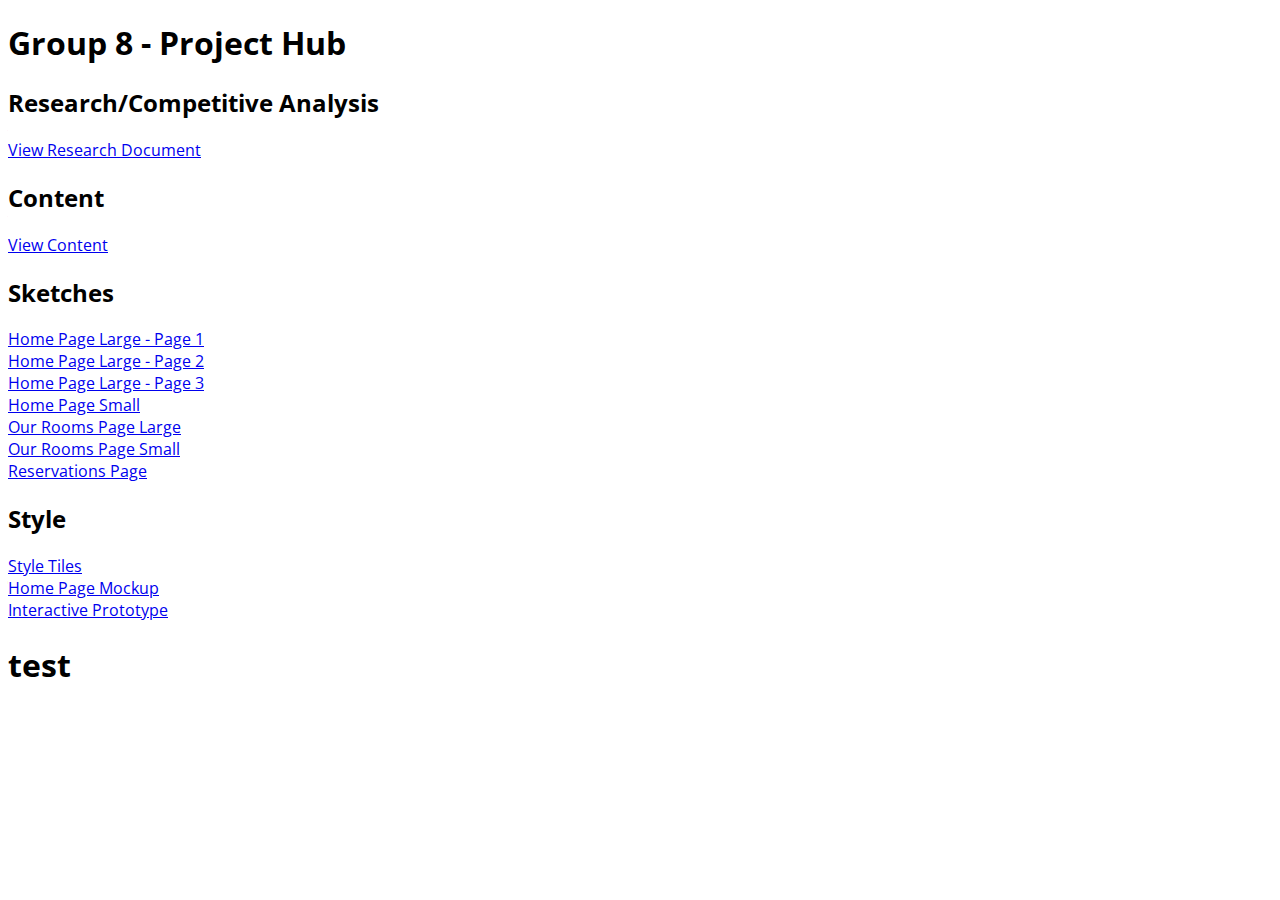
==== index.html @ a931b568 "Added a test tag" ====
<!DOCTYPE html>
<html>
  <head>
    <meta charset="utf-8">
    <link href="https://fonts.googleapis.com/css?family=Open+Sans" rel="stylesheet">
    <title>Group 8 - Project Hub</title>
    <style>
      * {
        font-family: 'Open Sans', sans-serif;
      }
    </style>
  </head>
  <body>
    <h1>Group 8 - Project Hub</h1>
    <h2>Research/Competitive Analysis</h2>
      <a href = "research/report.pdf">View Research Document</a>
    <h2>Content</h2>
      <a href = "https://drive.google.com/drive/folders/0B595Z5w-YJidTUJBSnJ3Mks5OFE?usp=sharing">View Content</a>
    <h2>Sketches</h2>
      <a href = "sketches/homelargepage1.jpeg">Home Page Large - Page 1</a><br />
      <a href = "sketches/homelargepage2.jpeg">Home Page Large - Page 2</a><br />
      <a href = "sketches/homelargepage3.jpeg">Home Page Large - Page 3</a><br />
      <a href = "sketches/homesmall.jpeg">Home Page Small</a><br />
      <a href = "sketches/ourroomslarge.jpeg">Our Rooms Page Large</a><br />
      <a href = "sketches/ourroomssmall.jpeg">Our Rooms Page Small</a><br />
      <a href = "sketches/reservations.jpeg">Reservations Page</a>
    <h2>Style</h2>
      <a href = "style/buckeye.pdf">Style Tiles</a><br />
      <a href = "style/home.pdf">Home Page Mockup</a><br />
      <a href = "style/prototype/prototype.html">Interactive Prototype</a>
    <h1>test</h1>
  </body>
</html>
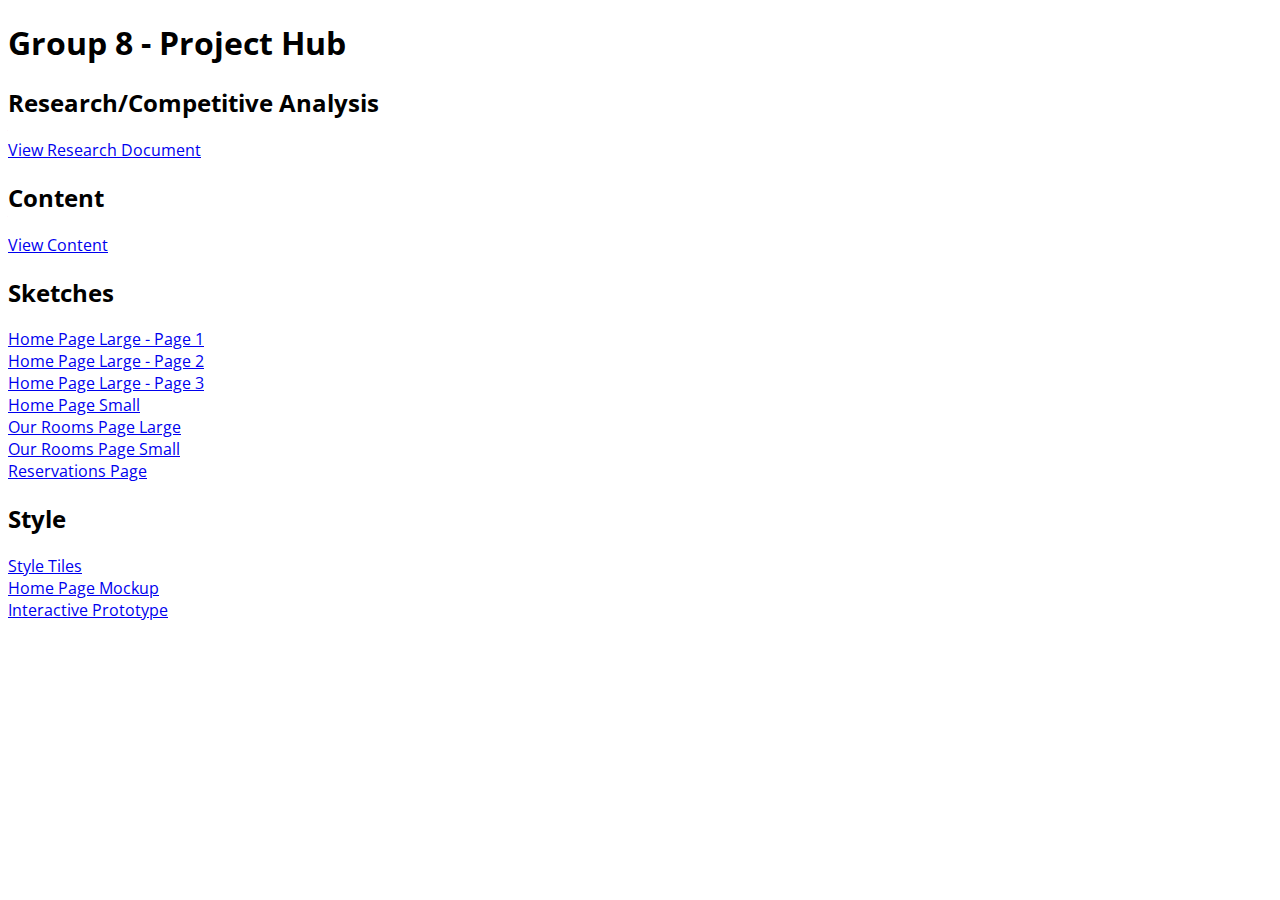
==== commit 973d7d52: "Removed test and reuploaded pdf files" ====
--- a/index.html
+++ b/index.html
@@ -28,6 +28,5 @@
       <a href = "style/buckeye.pdf">Style Tiles</a><br />
       <a href = "style/home.pdf">Home Page Mockup</a><br />
       <a href = "style/prototype/prototype.html">Interactive Prototype</a>
-    <h1>test</h1>
   </body>
 </html>
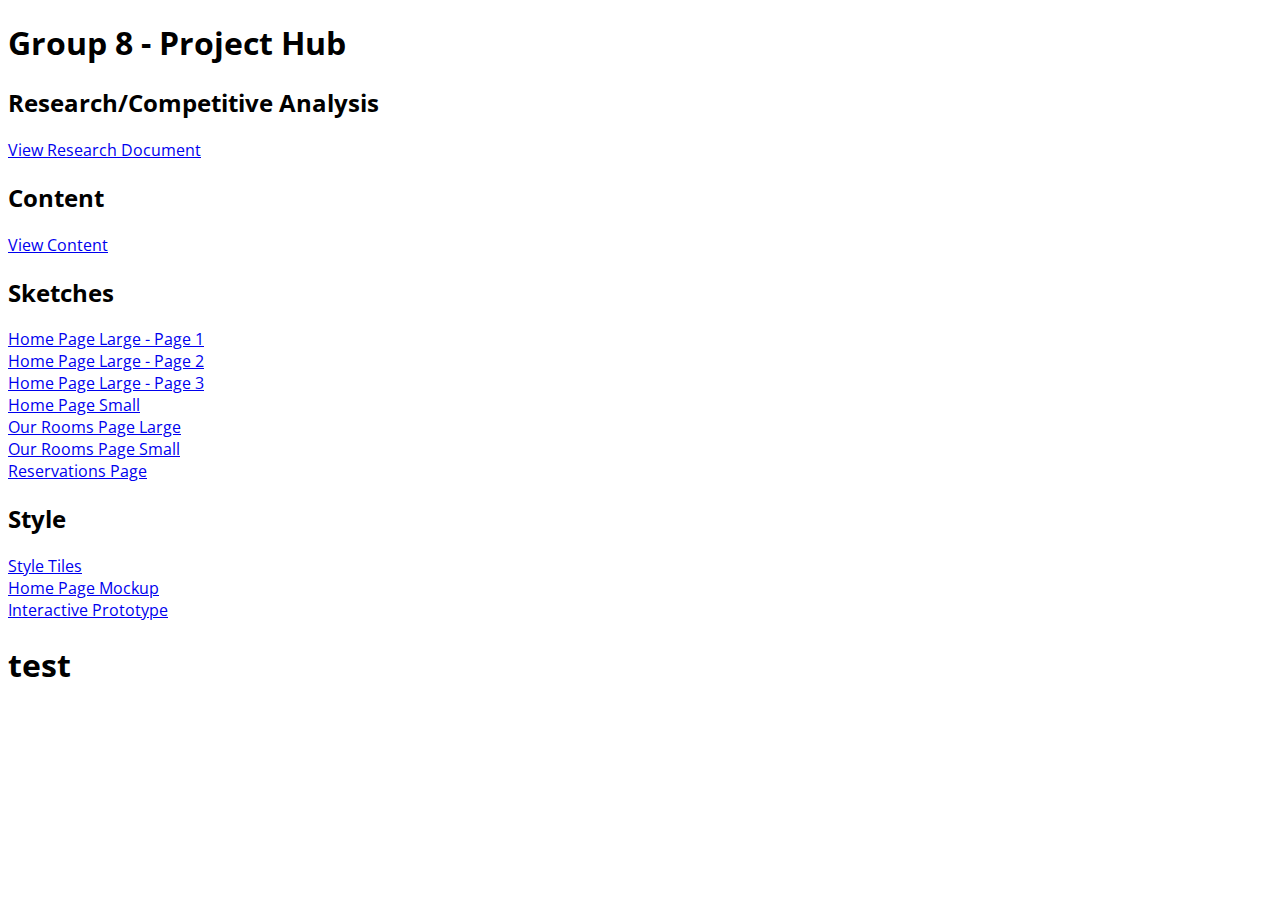
==== commit 8658810b: "Added test tag to know when the push was successful" ====
--- a/index.html
+++ b/index.html
@@ -25,8 +25,9 @@
       <a href = "sketches/ourroomssmall.jpeg">Our Rooms Page Small</a><br />
       <a href = "sketches/reservations.jpeg">Reservations Page</a>
     <h2>Style</h2>
-      <a href = "style/buckeye.pdf">Style Tiles</a><br />
-      <a href = "style/home.pdf">Home Page Mockup</a><br />
+      <a href = "style/styles/buckeye.pdf">Style Tiles</a><br />
+      <a href = "style/styles/home.pdf">Home Page Mockup</a><br />
       <a href = "style/prototype/prototype.html">Interactive Prototype</a>
+      <h1>test</h1>
   </body>
 </html>
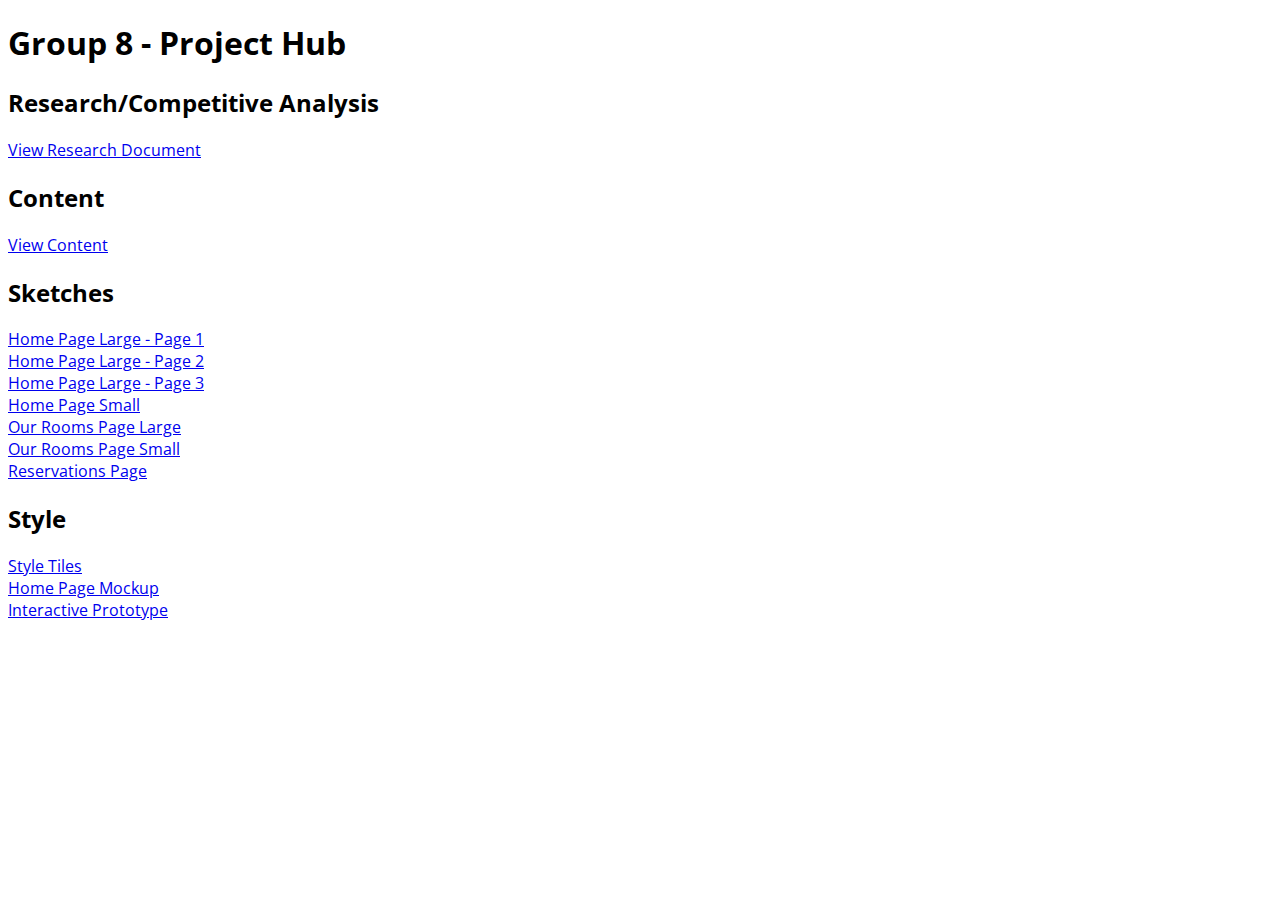
==== commit cfeadfcd: "Edited buckeye PDF and removed test heading" ====
--- a/index.html
+++ b/index.html
@@ -28,6 +28,5 @@
       <a href = "style/styles/buckeye.pdf">Style Tiles</a><br />
       <a href = "style/styles/home.pdf">Home Page Mockup</a><br />
       <a href = "style/prototype/prototype.html">Interactive Prototype</a>
-      <h1>test</h1>
   </body>
 </html>
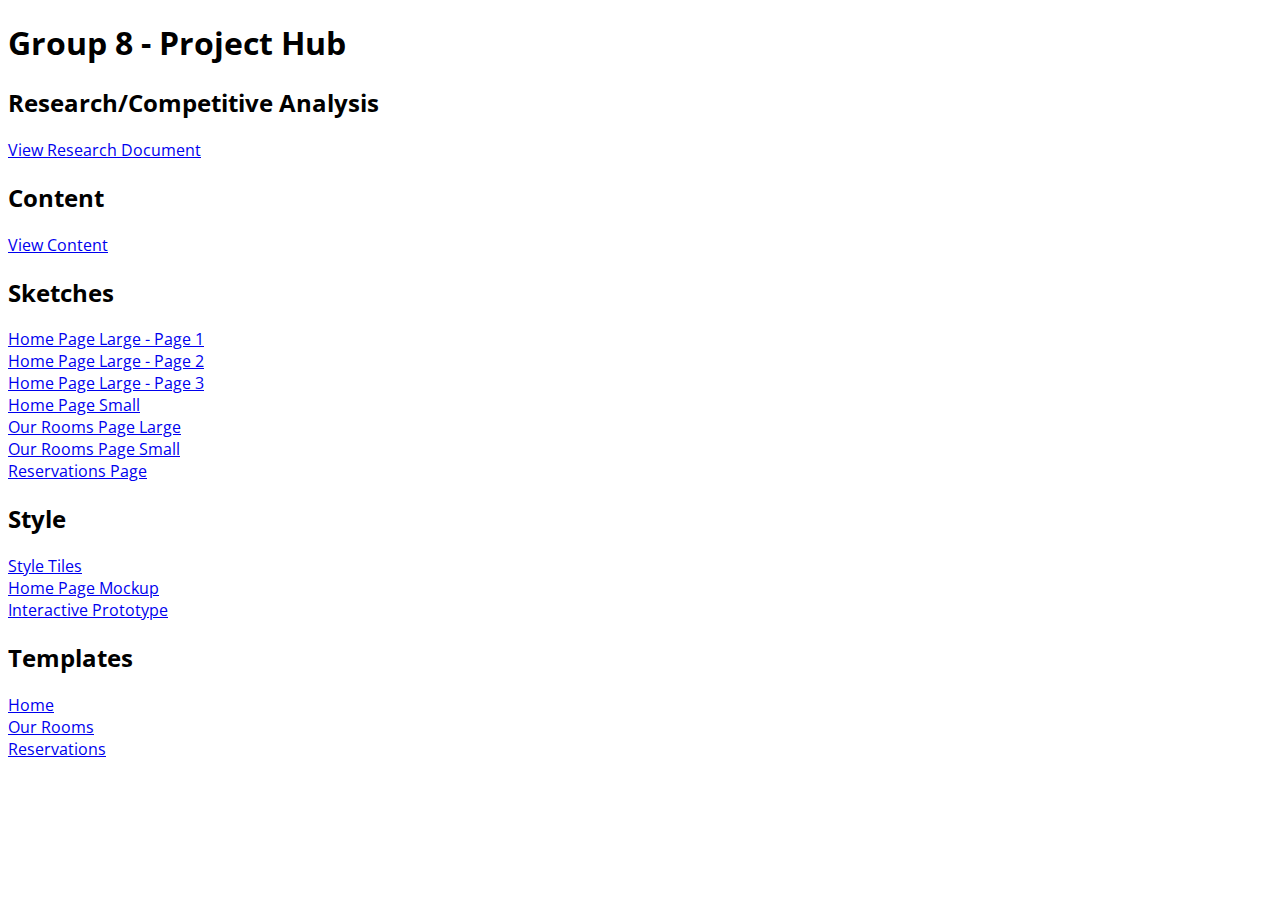
==== commit 67b76141: "Added Templates section to index page with content" ====
--- a/index.html
+++ b/index.html
@@ -28,5 +28,9 @@
       <a href = "style/styles/buckeye.pdf">Style Tiles</a><br />
       <a href = "style/styles/home.pdf">Home Page Mockup</a><br />
       <a href = "style/prototype/prototype.html">Interactive Prototype</a>
+    <h2>Templates</h2>
+      <a href = "prototype/index.html">Home</a><br />
+      <a href = "prototype/ourrooms.html">Our Rooms</a><br />
+      <a href = "prototype/reservations.html">Reservations</a>
   </body>
 </html>
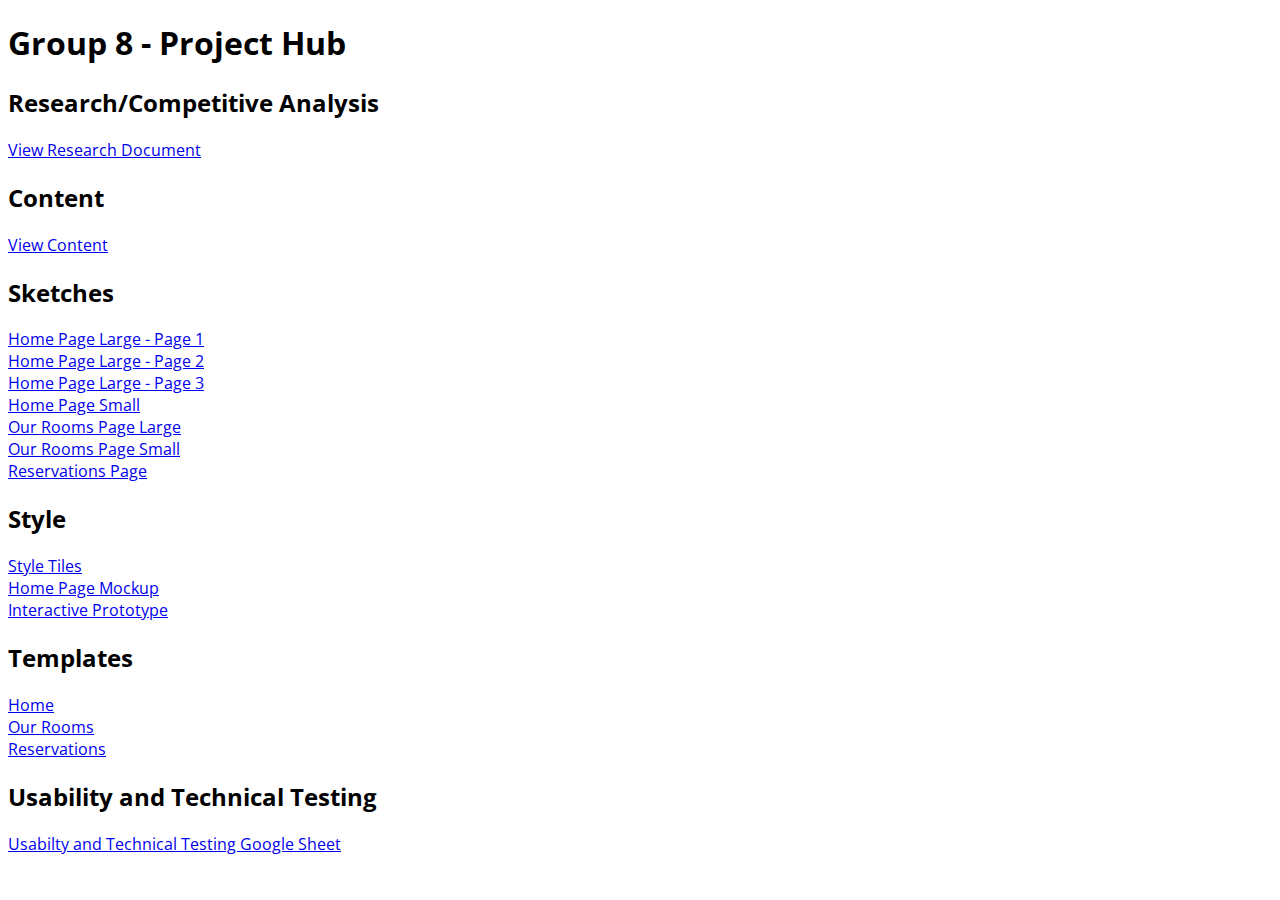
==== commit c78d7558: "Add usuability and technical testing" ====
--- a/index.html
+++ b/index.html
@@ -32,5 +32,7 @@
       <a href = "prototype/index.html">Home</a><br />
       <a href = "prototype/ourrooms.html">Our Rooms</a><br />
       <a href = "prototype/reservations.html">Reservations</a>
+    <h2>Usability and Technical Testing</h2>
+      <a href = "https://docs.google.com/spreadsheets/d/1YEScczpu5EkOsT8hRn3iBdtZXsEAxa-2wh5l9M30CF8/edit?usp=sharing">Usabilty and Technical Testing Google Sheet</a>
   </body>
 </html>
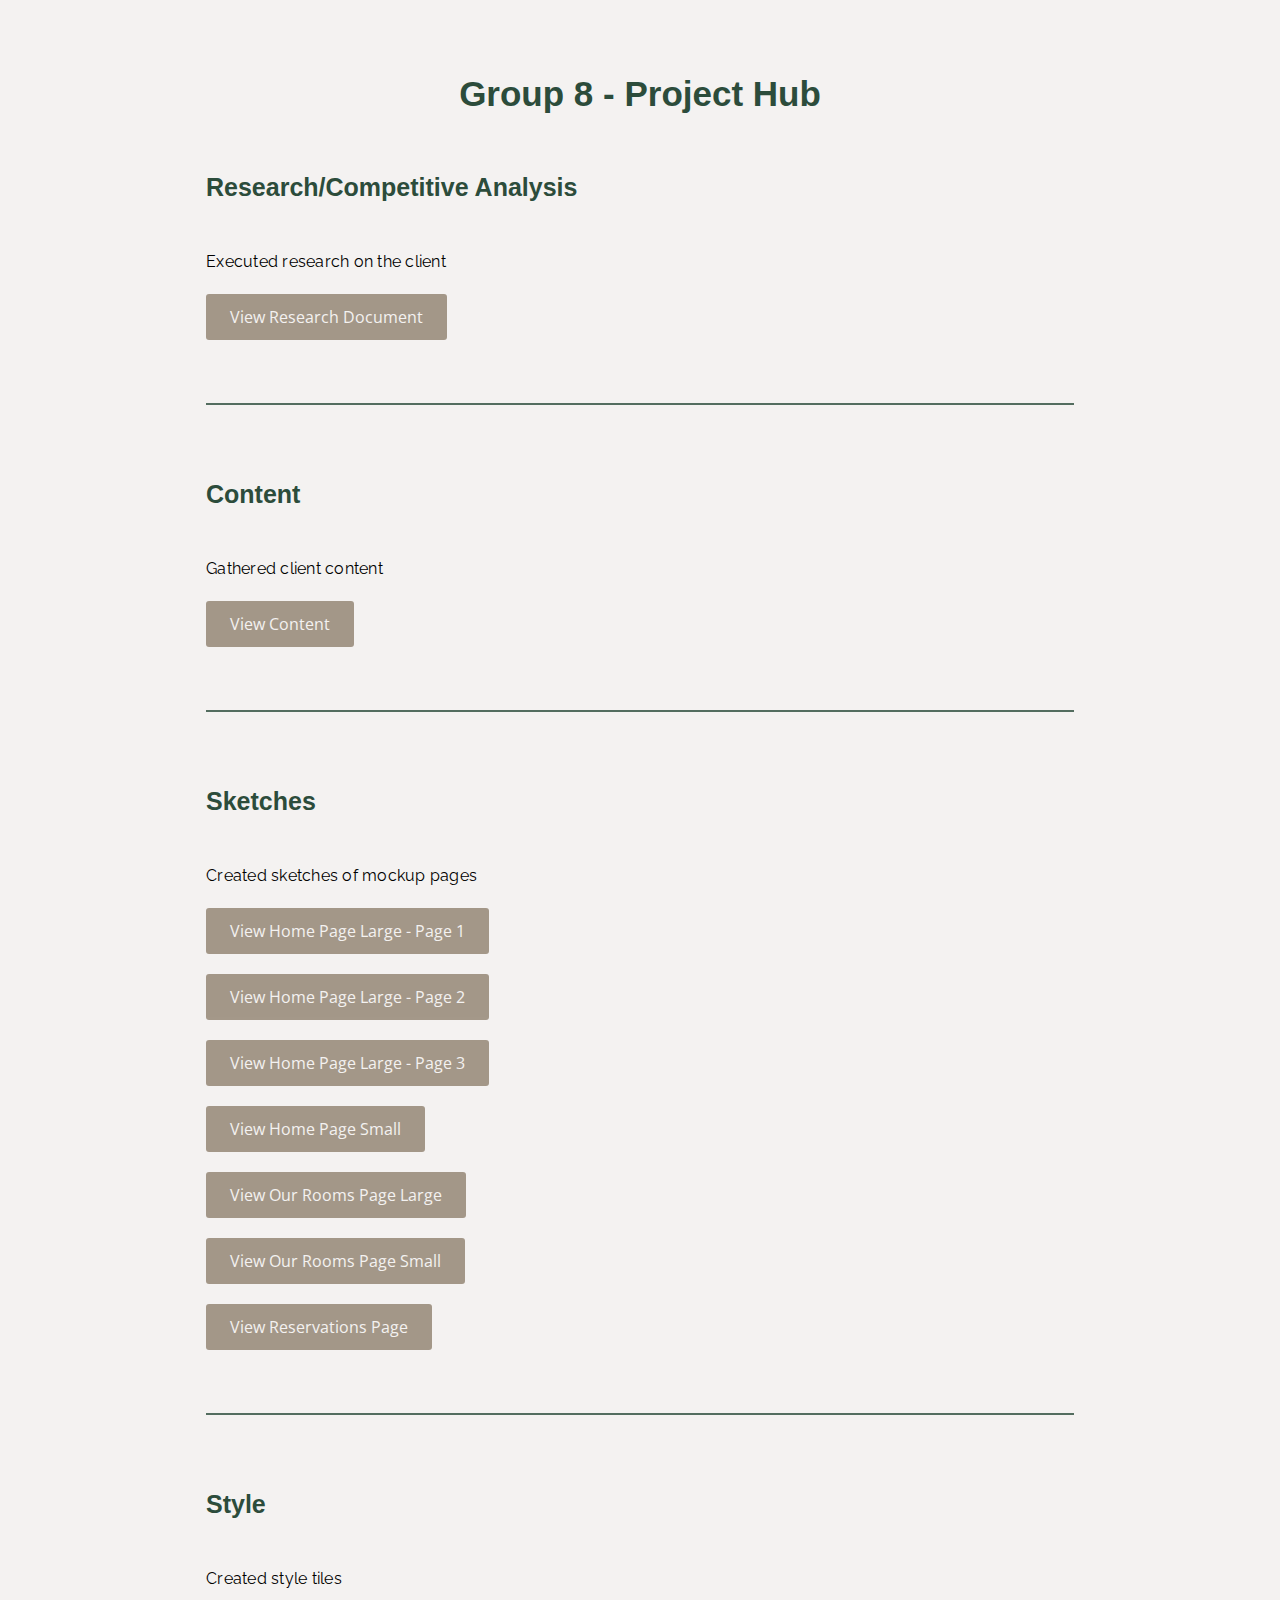
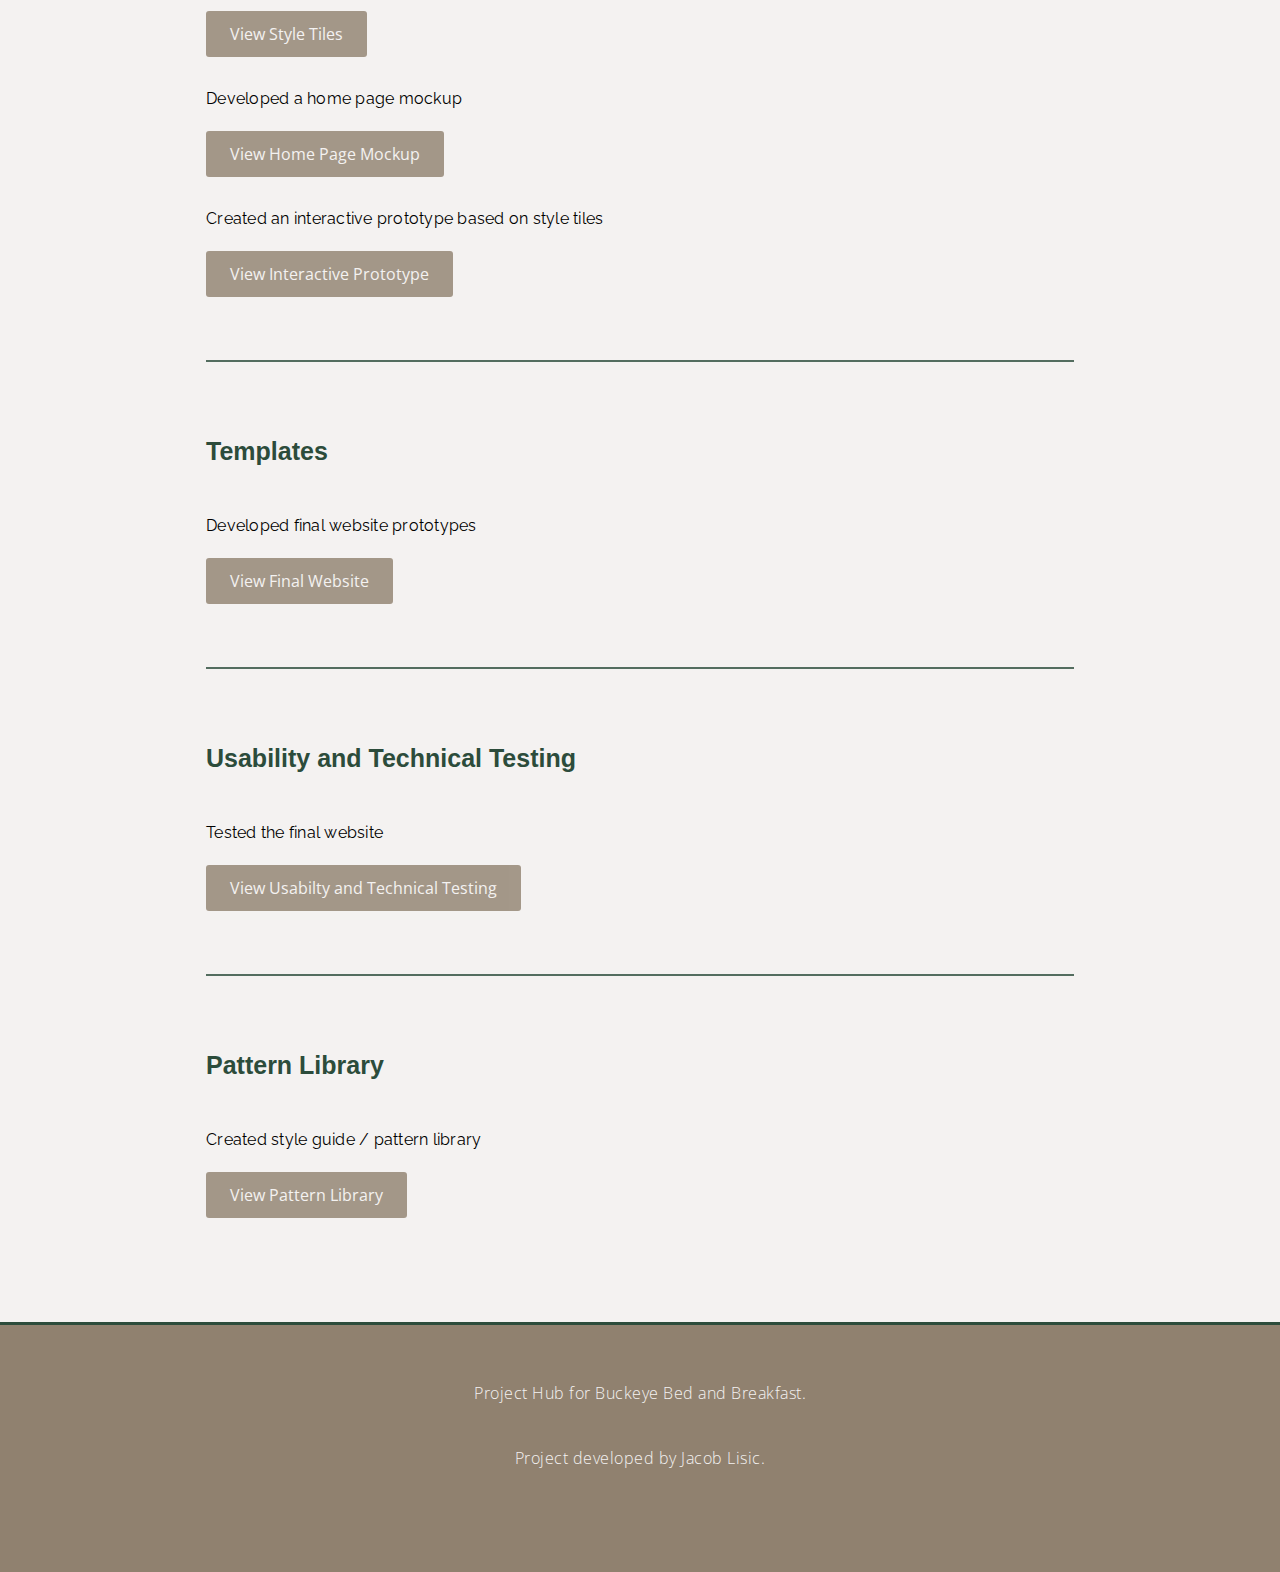
==== commit caa6ff90: "Edited CSS for project hub and created pattern library. Redefined some CSS for the final website." ====
--- a/index.html
+++ b/index.html
@@ -4,35 +4,54 @@
     <meta charset="utf-8">
     <link href="https://fonts.googleapis.com/css?family=Open+Sans" rel="stylesheet">
     <title>Group 8 - Project Hub</title>
-    <style>
-      * {
-        font-family: 'Open Sans', sans-serif;
-      }
-    </style>
   </head>
   <body>
-    <h1>Group 8 - Project Hub</h1>
-    <h2>Research/Competitive Analysis</h2>
-      <a href = "research/report.pdf">View Research Document</a>
-    <h2>Content</h2>
-      <a href = "https://drive.google.com/drive/folders/0B595Z5w-YJidTUJBSnJ3Mks5OFE?usp=sharing">View Content</a>
-    <h2>Sketches</h2>
-      <a href = "sketches/homelargepage1.jpeg">Home Page Large - Page 1</a><br />
-      <a href = "sketches/homelargepage2.jpeg">Home Page Large - Page 2</a><br />
-      <a href = "sketches/homelargepage3.jpeg">Home Page Large - Page 3</a><br />
-      <a href = "sketches/homesmall.jpeg">Home Page Small</a><br />
-      <a href = "sketches/ourroomslarge.jpeg">Our Rooms Page Large</a><br />
-      <a href = "sketches/ourroomssmall.jpeg">Our Rooms Page Small</a><br />
-      <a href = "sketches/reservations.jpeg">Reservations Page</a>
-    <h2>Style</h2>
-      <a href = "style/styles/buckeye.pdf">Style Tiles</a><br />
-      <a href = "style/styles/home.pdf">Home Page Mockup</a><br />
-      <a href = "style/prototype/prototype.html">Interactive Prototype</a>
-    <h2>Templates</h2>
-      <a href = "prototype/index.html">Home</a><br />
-      <a href = "prototype/ourrooms.html">Our Rooms</a><br />
-      <a href = "prototype/reservations.html">Reservations</a>
-    <h2>Usability and Technical Testing</h2>
-      <a href = "https://docs.google.com/spreadsheets/d/1YEScczpu5EkOsT8hRn3iBdtZXsEAxa-2wh5l9M30CF8/edit?usp=sharing">Usabilty and Technical Testing Google Sheet</a>
+    <main>
+      <div class = "narrow">
+      <h1>Group 8 - Project Hub</h1>
+        <h2>Research/Competitive Analysis</h2>
+          <label class = "labels">Executed research on the client</label>
+          <a href = "research/report.pdf">View Research Document</a>
+        <hr class = "break-line"/>
+        <h2>Content</h2>
+          <label class = "labels">Gathered client content</label>
+          <a href = "https://drive.google.com/drive/folders/0B595Z5w-YJidTUJBSnJ3Mks5OFE?usp=sharing">View Content</a>
+        <hr class = "break-line"/>
+        <h2>Sketches</h2>
+          <label class = "labels">Created sketches of mockup pages</label>
+          <a href = "sketches/homelargepage1.jpeg">View Home Page Large - Page 1</a><br /><br /><br />
+          <a href = "sketches/homelargepage2.jpeg">View Home Page Large - Page 2</a><br /><br /><br />
+          <a href = "sketches/homelargepage3.jpeg">View Home Page Large - Page 3</a><br /><br /><br />
+          <a href = "sketches/homesmall.jpeg">View Home Page Small</a><br /><br /><br />
+          <a href = "sketches/ourroomslarge.jpeg">View Our Rooms Page Large</a><br /><br /><br />
+          <a href = "sketches/ourroomssmall.jpeg">View Our Rooms Page Small</a><br /><br /><br />
+          <a href = "sketches/reservations.jpeg">View Reservations Page</a>
+        <hr class = "break-line"/>
+        <h2>Style</h2>
+          <label class = "labels">Created style tiles</label>
+          <a href = "style/styles/buckeye.pdf">View Style Tiles</a><br /><br /><br />
+          <label class = "labels">Developed a home page mockup</label>
+          <a href = "style/styles/home.pdf">View Home Page Mockup</a><br /><br /><br />
+          <label class = "labels">Created an interactive prototype based on style tiles</label>
+          <a href = "style/prototype/prototype.html">View Interactive Prototype</a>
+        <hr class = "break-line"/>
+        <h2>Templates</h2>
+          <label class = "labels">Developed final website prototypes</label>
+          <a href = "prototype/index.html">View Final Website</a>
+        <hr class = "break-line"/>
+        <h2>Usability and Technical Testing</h2>
+          <label class = "labels">Tested the final website</label>
+          <a href = "https://docs.google.com/spreadsheets/d/1YEScczpu5EkOsT8hRn3iBdtZXsEAxa-2wh5l9M30CF8/edit?usp=sharing">View Usabilty and Technical Testing</a>
+        <hr class = "break-line"/>
+        <h2>Pattern Library</h2>
+          <label class = "labels">Created style guide / pattern library</label>
+          <a href = "patterns/index.html">View Pattern Library</a>
+      </div>
+    </main>
+    <footer role="contentinfo">
+        <h4 class="footer-text">Project Hub for Buckeye Bed and Breakfast.</h4>
+        <h4 class="footer-text">Project developed by Jacob Lisic.</h4>
+    </footer>
+    <link href = "style.css" rel="stylesheet" type="text/css" media="screen" />
   </body>
 </html>
--- a/style.css
+++ b/style.css
@@ -0,0 +1,99 @@
+@import url('https://fonts.googleapis.com/css?family=Open+Sans:300i,400,600i,700|PT+Sans:400,700|Raleway:300,400,700');
+@import url(https://fonts.googleapis.com/css?family=Lato);
+
+* {
+  font-family: 'Open Sans', sans-serif;
+  background-color: #F4F2F1;
+  box-sizing: border-box;
+}
+
+body {
+  margin: 0;
+  padding: 0;
+}
+
+main {
+  display: flex;
+  justify-content: space-between;
+  flex-direction: column;
+  margin: 0 auto;
+  max-width: 900px;
+  padding: 1em;
+}
+
+h1, h2 {
+  font-family: "PT+Sans:400", sans-serif;
+  color: #2C4C3B;
+}
+
+h1 {
+  font-size: 35px;
+  text-align: center;
+  padding: 1em;
+}
+
+h2 {
+  margin-bottom: 2em;
+  font-size: 25px;
+}
+
+a {
+  padding: .75em 1.5em;
+  color: #F4F2F1;
+  background-color: #90816F;
+  border-radius: 3px;
+  text-decoration: none;
+  opacity: .8;
+  text-align: center;
+  margin-bottom: 1.5em;
+}
+
+a:hover {
+  transition: all 0.3s ease 0s;
+  background-color: #61574B;
+}
+
+a:visited {
+  text-decoration: none;
+}
+
+.break-line {
+  border: 0;
+  border-top: 2px solid #2C4C3B;
+  width: 100%;
+  margin-top: 75px;
+  margin-bottom: 75px;
+  opacity: .8;
+}
+
+.labels {
+  font-family: "Raleway", sans-serif;
+  letter-spacing: .25px;
+  color: black;
+  display: block;
+  margin-bottom: 35px;
+}
+
+footer {
+  background-color: #90816F;
+  height: 250px;
+  border-top: 3px solid #2C4C3B;
+  width: 100%;
+  position: absolute;
+  overflow: hidden;
+  left: 0;
+  right: 0;
+  margin-top: 100px;
+  padding: 1em;
+}
+
+.footer-text {
+  font-weight: 300;
+  color: #F4F2F1;
+  background-color: #90816F;
+  text-align: center;
+  margin-top: 40px;
+  margin-bottom: 0;
+  line-height: 25px;
+  letter-spacing: .5px;
+}
